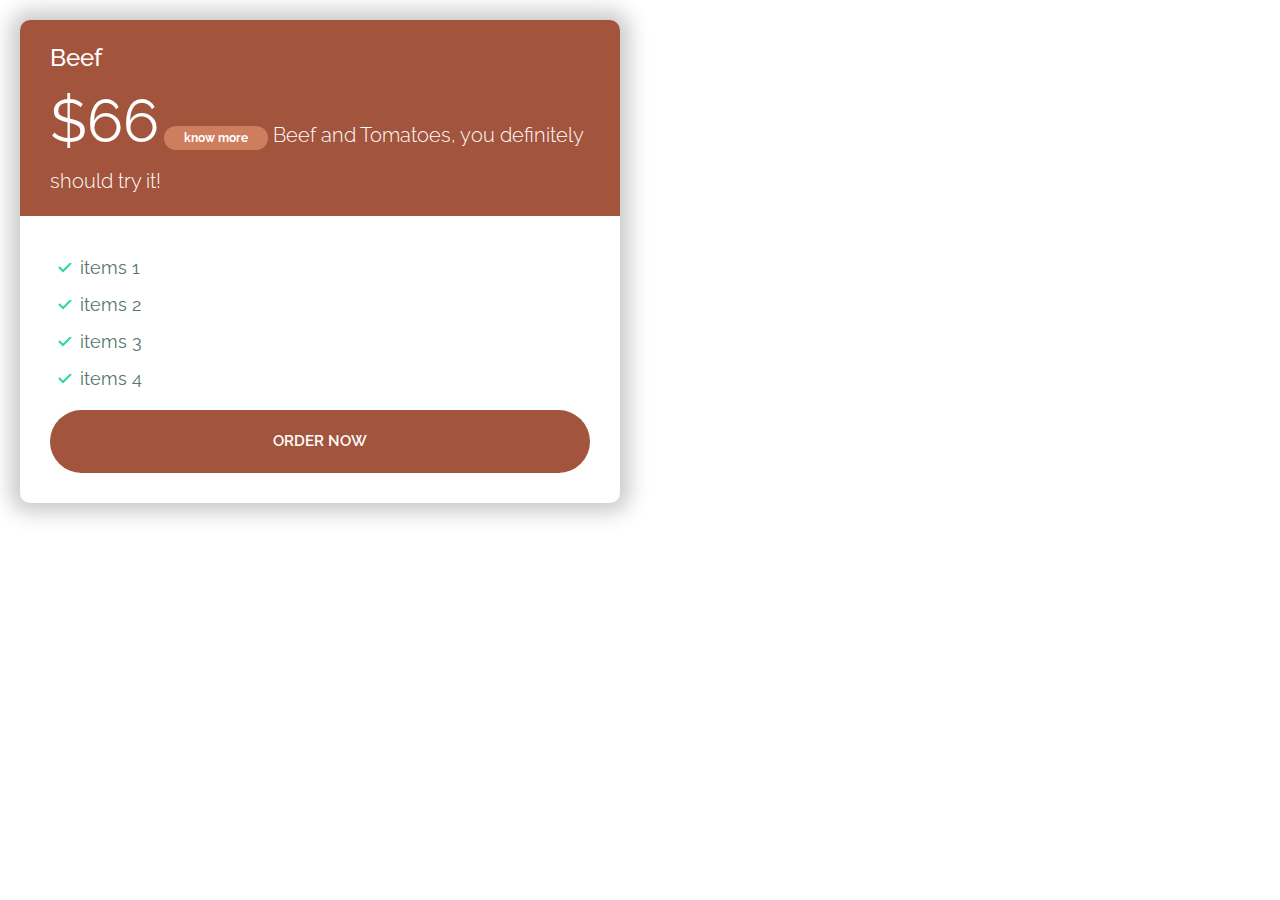
==== index.html @ b5545d44 "Define the plan." ====
<!DOCTYPE html>
<html lang="en">
  <head>
    <meta charset="UTF-8" />
    <meta http-equiv="X-UA-Compatible" content="IE=edge" />
    <meta name="viewport" content="width=device-width, initial-scale=1.0" />
    <title>PersonalWebsite</title>
    <link
      href="https://fonts.googleapis.com/css2?family=Raleway:wght@400;700&display=swap"
      rel="stylesheet"
    />
    <link rel="stylesheet" href="css/normalize.css" />
    <link rel="stylesheet" href="css/styles.css" />
    <link rel="preconnect" href="https://fonts.googleapis.com" />
    <link rel="preconnect" href="https://fonts.gstatic.com" crossorigin />
  </head>
  <body>
    <div style="width: 50%; padding: 2rem">
      <div class="plan">
        <div class="card card--primary">
          <header class="card__header">
            <h3 class="plan__name">Beef</h3>
            <span class="plan__price">$66</span>
            <span class="badge badge--secondary badge--small"> know more</span>
            <span class="plan__description"
              >Beef and Tomatoes, you definitely should try it!</span
            >
          </header>
          <div class="card__body">
            <ul class="list list--tick">
              <li class="list__item">items 1</li>
              <li class="list__item">items 2</li>
              <li class="list__item">items 3</li>
              <li class="list__item">items 4</li>
            </ul>
            <div class="btn btn--primary">Order Now</div>
          </div>
        </div>
      </div>
    </div>
  </body>
</html>
---- css/styles.css ----
html {
    font-size: 62.5%;
}
:root {
    --color--headings:#557571;
    --color--body:#d6ddd8;
    --color--primary:#a3543d;
    --color--secondary:#ce7d5d;
    --color--lightsecondary:#f7d1ba;
    --color--border:#ccc;
    --border--radius:30px;
}
*, *::after, *::before {
    box-sizing: border-box;
}

/* Typography */
body {
    font-family:'Raleway', Arial, Helvetica, sans-serif;
    color: var(--color--body);
    font-size: 2.4rem;
    line-height: 1.5;
}

h1, h2, h3 {
    color: var(--color--headings) ;
    margin-bottom: 1rem;
}

h1 {
    font-size: 7rem;
}

h2 {
    font-size: 4rem;
}

h3 {
    font-size: 3rem;
}

p {
    margin-top: 0;
}

@media screen and (min-width:768px) {
    body {
        font-size: 1.8rem;
    }
    h1 {
        font-size: 8rem;
    }
    h2 {
        font-size: 4rem;
    }
    h3 {
        font-size: 2.4rem;
    }
}

/* links */
a {
    text-decoration: none;
}

.link-arrow {

    text-transform: uppercase;
    color: var(--color--headings);
    font-size: 2rem;
    font-weight: bold;
}

.link-arrow:hover {
    color: var(--color--secondary);
}


/* badges */
.badge {
    border-radius: 20px;
    font-size: 2rem;
    font-weight: bold;
    padding: 0.5rem 2rem;
    white-space: nowrap;
}

.badge--primary {
    background:var(--color--primary);
    color: #fff;
}

.badge--secondary {
    background: var(--color--secondary);
    color: #fff;
}

.badge--accent {
    background: var(--color--lightsecondary);
    color: var(--color--primary);
}

.badge--small {
    font-size: 1.6rem;
}

@media screen and (min-width:1024px) {
    .badge {
        font-size: 1.5rem;
    }
    .badge--small {
        font-size: 1.2rem;
    }
}


/* lists */
.list {
    color: var(--color--headings);
    list-style: none;
    padding-left: 0;
}

.list--inline .list__item {
    display: inline-block;
    margin-right: 2rem;
}

.list--tick {
    list-style-image: url(../images/tick.svg);
    padding-left: 3rem;
    color:var(--color--headings);
}  

.list--tick .list__item {
    padding-left: 0.5rem;
    margin-bottom: 1rem;
}

@media screen and (min-width:1024px) {
    .list--tick .list__item {
    padding-left: 0;
    }
}

/* icon */
.icon {
    width: 40px;
    height: 40px;
}

.icon--primary {
    fill: var(--color--headings);
}

.icon-container {
    background: bisque;
    border-radius: 50px;
    width: 64px;
    height: 64px;
    display: inline-flex;
    justify-content: center;
    align-items: center;

}

.container {
    width: 1200px;
    
}

/* buttons */
.btn {
    border-radius: 40px;
    border: 0;
    cursor: pointer;
    font-size: 2rem;
    font-weight: 600;
    padding: 2rem 4rem;
    text-transform: uppercase;
    text-align: center;
    margin: 1rem 0;
}

.btn--outline {
    border: 2px solid var(--color--headings);
    color: var(--color--headings);
    background: #fff;
}

.btn--outline:hover {
    background: var(--color--headings);
    color: #fff;
}
 
.btn--primary {
    background: var(--color--primary);
    color: #fff;
}

.btn--primary:hover {
    background: var(--color--secondary);
}

.btn--block {
   width: 100%; 
   display: inline-block;
}

@media screen and (min-width:1024px) {
    .btn {
        font-size: 1.5rem;
    }
}

/* inputs */
.input {
    border-radius: var(--border--radius);
    border: 1px solid var(--color--border);
    font-size: 2rem;
    outline: 0;
    padding: 2rem 4rem;
    color: var(--color--headings);
}

::placeholder {
    color: var(--color--border);
}

@media screen and (min-width:1024px) {
    .input {
        font-size: 1.5rem;
    }
}

.input-group {
    border: 1px solid var(--color--border);
    box-shadow: 0 0 30px 0 var(--color--border);
    border-radius: var(--border--radius);
    display: flex;
}

.input-group .btn {
    margin: 4px;
}

.input-group .input {
    border: 0;
    flex-grow: 1;
}

/* cards */
.card {
    box-shadow: 0 0 20px 10px var(--color--border);
    border-radius: 10px;
    overflow: hidden;
}

.card__header, 
.card__body {
    padding: 2rem 3rem;
}

.card--primary .card__header {
    background: var(--color--primary);
    color: #fff;
}

/* plan */
.plan__name {
    color: #fff;
    margin: 0;
    font-weight: 500;
    font-size: 2.4rem;
}

.plan__price {
    font-size: 6rem;
}

.plan__description {
    font-size: 2rem;
    font-weight: 300;
}
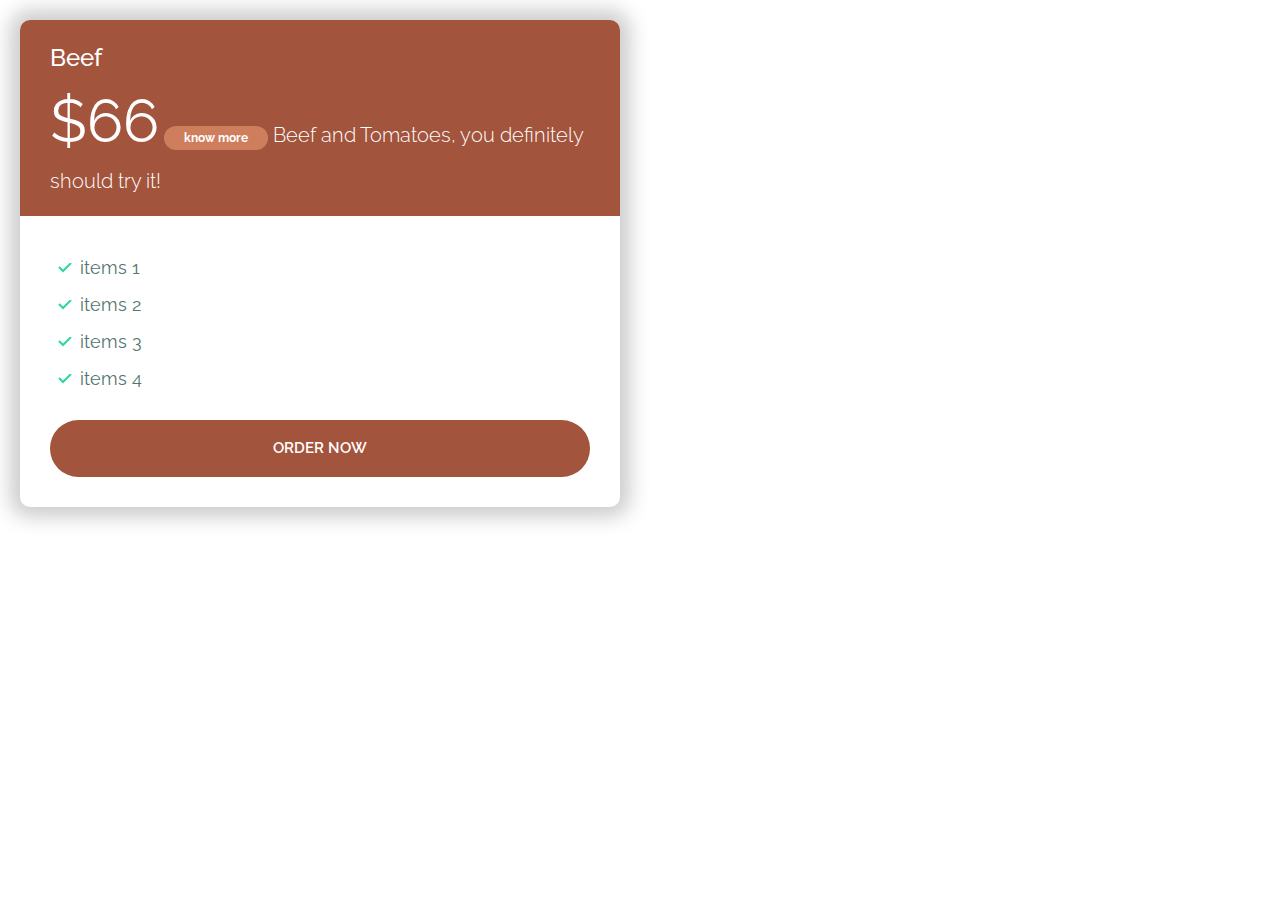
==== commit 87fd1448: "Define the plans2." ====
--- a/index.html
+++ b/index.html
@@ -33,7 +33,7 @@
               <li class="list__item">items 3</li>
               <li class="list__item">items 4</li>
             </ul>
-            <div class="btn btn--primary">Order Now</div>
+            <button class="btn btn--primary btn--block">Order Now</button>
           </div>
         </div>
       </div>
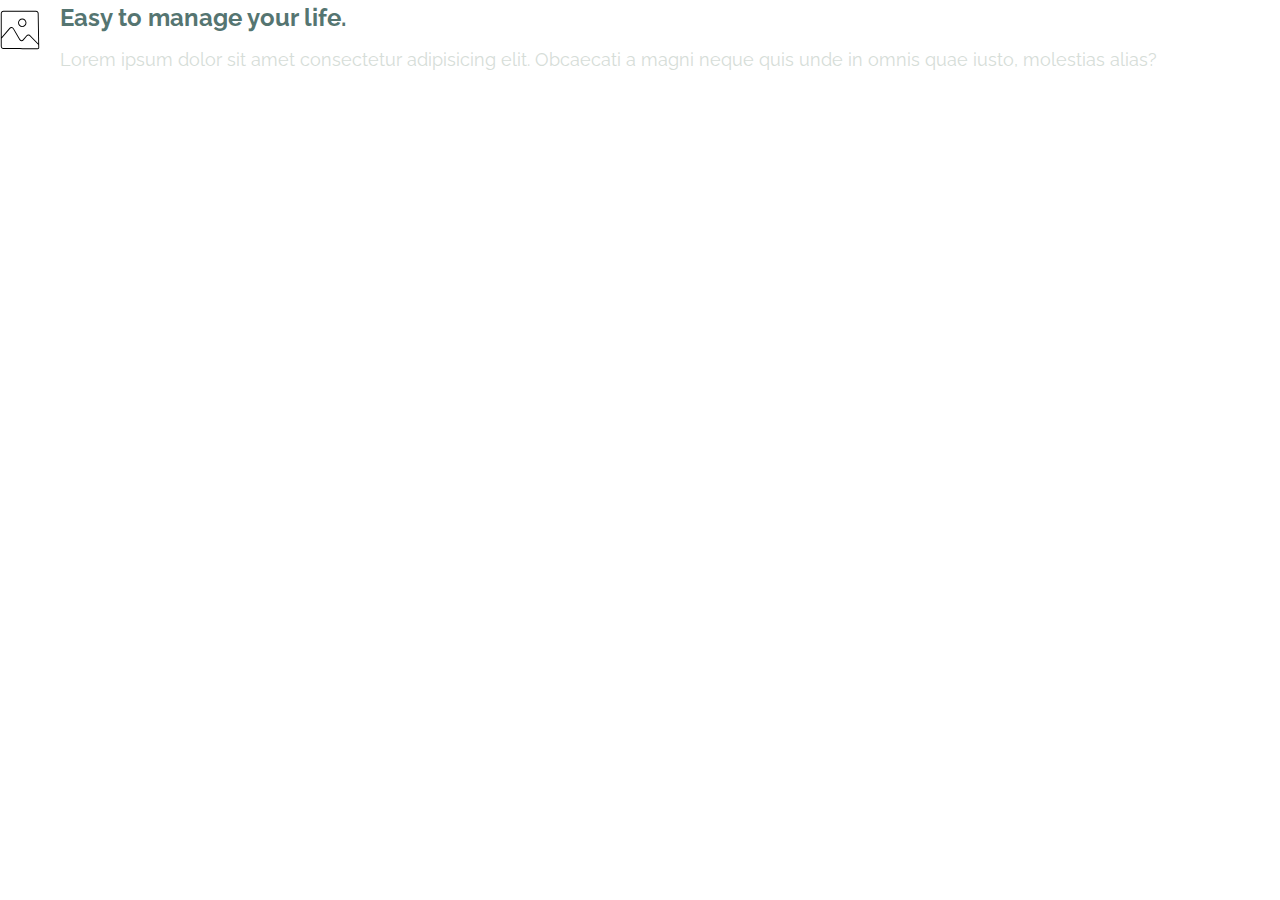
==== commit 9e0f3a69: "Define the media." ====
--- a/index.html
+++ b/index.html
@@ -15,27 +15,18 @@
     <link rel="preconnect" href="https://fonts.gstatic.com" crossorigin />
   </head>
   <body>
-    <div style="width: 50%; padding: 2rem">
-      <div class="plan">
-        <div class="card card--primary">
-          <header class="card__header">
-            <h3 class="plan__name">Beef</h3>
-            <span class="plan__price">$66</span>
-            <span class="badge badge--secondary badge--small"> know more</span>
-            <span class="plan__description"
-              >Beef and Tomatoes, you definitely should try it!</span
-            >
-          </header>
-          <div class="card__body">
-            <ul class="list list--tick">
-              <li class="list__item">items 1</li>
-              <li class="list__item">items 2</li>
-              <li class="list__item">items 3</li>
-              <li class="list__item">items 4</li>
-            </ul>
-            <button class="btn btn--primary btn--block">Order Now</button>
-          </div>
-        </div>
+    <div class="media">
+      <div class="media__image">
+        <svg class="icon">
+          <use xlink:href="images/sprite.svg#snap"></use>
+        </svg>
+      </div>
+      <div class="media__body">
+        <h3 class="media__title">Easy to manage your life.</h3>
+        <p>
+          Lorem ipsum dolor sit amet consectetur adipisicing elit. Obcaecati a
+          magni neque quis unde in omnis quae iusto, molestias alias?
+        </p>
       </div>
     </div>
   </body>
--- a/css/styles.css
+++ b/css/styles.css
@@ -281,4 +281,21 @@
 .plan__description {
     font-size: 2rem;
     font-weight: 300;
+}
+
+/* media */
+.media {
+    display: flex;
+}
+
+.media__title {
+    margin-top: 0;
+}
+
+.media__body {
+    margin: 0 2rem;
+}
+
+.media__image {
+    margin-top: 1rem;
 }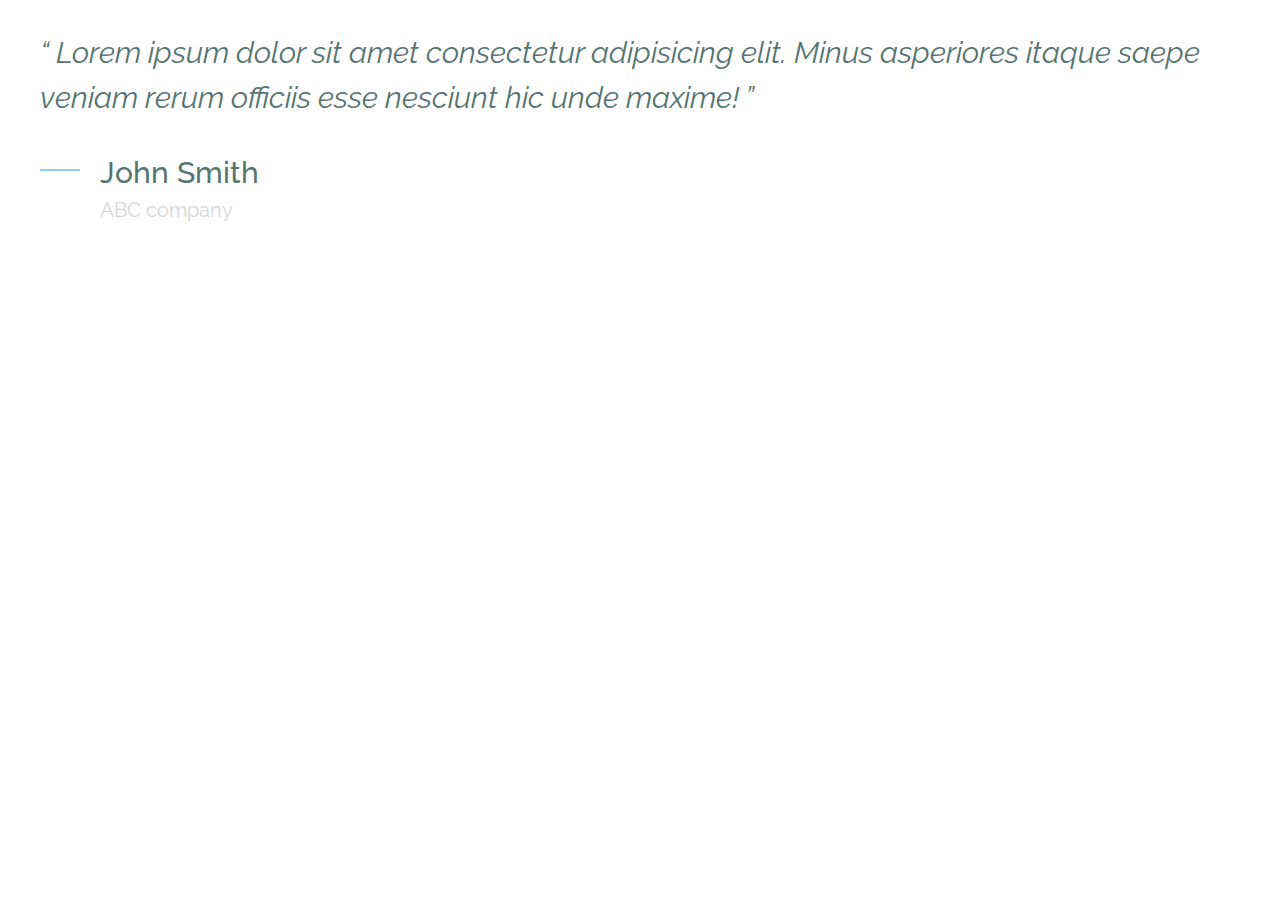
==== commit 41997f9a: "Define the quote." ====
--- a/index.html
+++ b/index.html
@@ -15,19 +15,25 @@
     <link rel="preconnect" href="https://fonts.gstatic.com" crossorigin />
   </head>
   <body>
-    <div class="media">
-      <div class="media__image">
-        <svg class="icon">
-          <use xlink:href="images/sprite.svg#snap"></use>
-        </svg>
-      </div>
-      <div class="media__body">
-        <h3 class="media__title">Easy to manage your life.</h3>
-        <p>
-          Lorem ipsum dolor sit amet consectetur adipisicing elit. Obcaecati a
-          magni neque quis unde in omnis quae iusto, molestias alias?
-        </p>
-      </div>
-    </div>
+    <blockquote class="quote">
+      <p class="quote__text">
+        Lorem ipsum dolor sit amet consectetur adipisicing elit. Minus
+        asperiores itaque saepe veniam rerum officiis esse nesciunt hic unde
+        maxime!
+      </p>
+      <footer>
+        <div class="media">
+          <div class="media__image">
+            <svg class="icon quote__line">
+              <use xlink:href="images/sprite.svg#line"></use>
+            </svg>
+          </div>
+          <div class="media__body">
+            <h3 class="media__title quote__author">John Smith</h3>
+            <p class="quote__company">ABC company</p>
+          </div>
+        </div>
+      </footer>
+    </blockquote>
   </body>
 </html>
--- a/css/styles.css
+++ b/css/styles.css
@@ -298,4 +298,37 @@
 
 .media__image {
     margin-top: 1rem;
-}+}
+
+/* quotes */
+.quote {
+    color: var(--color--headings);
+    font-style: italic;
+    font-size: 3rem;
+}
+
+.quote__text::before {
+    content:open-quote;
+}
+.quote__text::after {
+    content:close-quote;
+}
+
+.quote__author {
+    font-size: 3rem;
+    font-weight: 500;
+    font-style: normal;
+    margin-bottom: 0;
+}
+.quote__line {
+    position: relative;
+    bottom: 10px;
+}
+
+.quote__company {
+    font-size: 2rem;
+    font-style: normal;
+    color: var(--color--border);
+    opacity: .8;
+    margin-top: 0;
+}
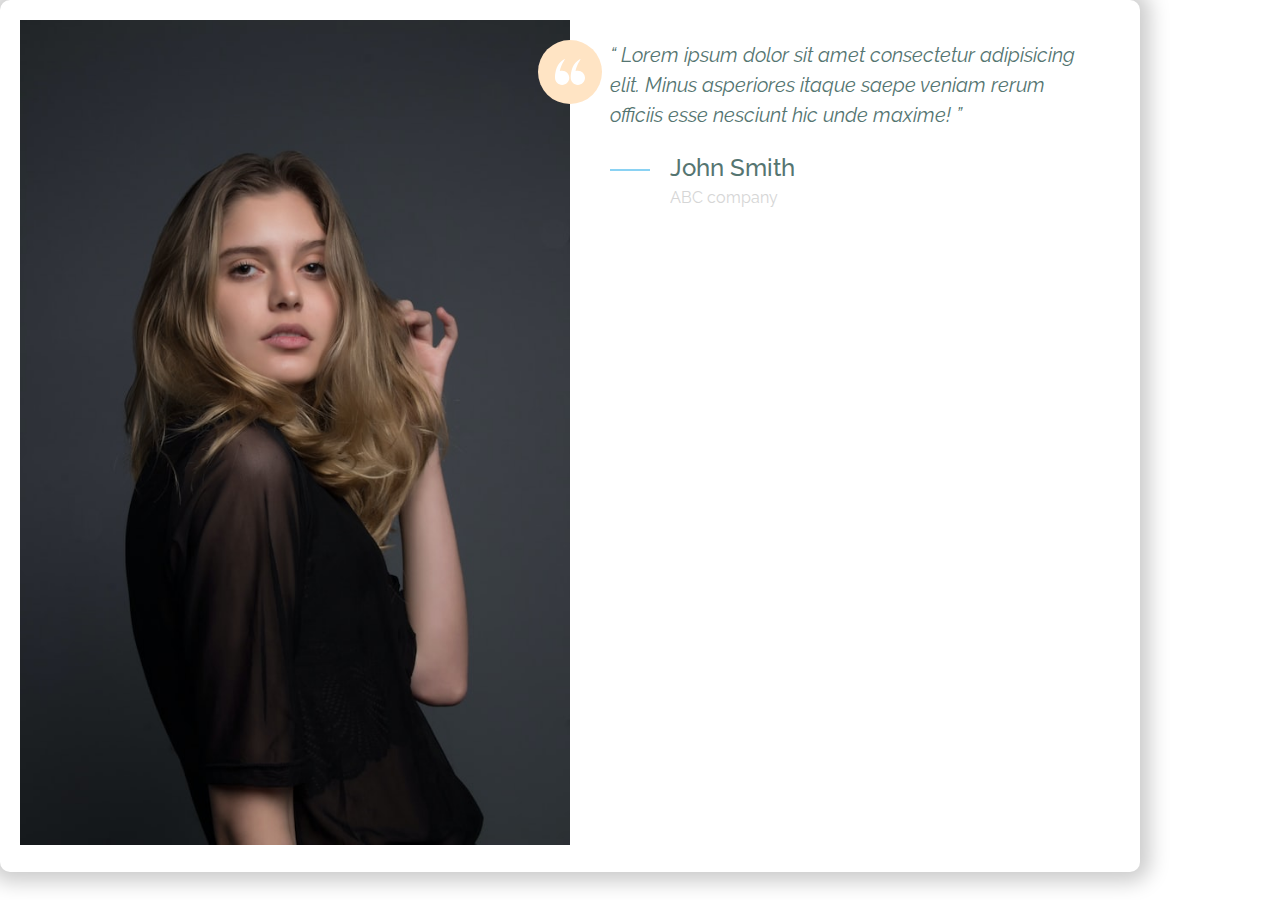
==== commit cb35cb65: "Define the testimonial." ====
--- a/index.html
+++ b/index.html
@@ -15,25 +15,38 @@
     <link rel="preconnect" href="https://fonts.gstatic.com" crossorigin />
   </head>
   <body>
-    <blockquote class="quote">
-      <p class="quote__text">
-        Lorem ipsum dolor sit amet consectetur adipisicing elit. Minus
-        asperiores itaque saepe veniam rerum officiis esse nesciunt hic unde
-        maxime!
-      </p>
-      <footer>
-        <div class="media">
-          <div class="media__image">
-            <svg class="icon quote__line">
-              <use xlink:href="images/sprite.svg#line"></use>
-            </svg>
+    <div class="card testimonial">
+      <div class="grid grid--1x2">
+          <div class="testimonial__image">
+            <img src="/images/model.jpg" alt="" />
+            <span class="icon-container">
+              <svg class="icon icon--white icon--small">
+                <use xlink:href="images/sprite.svg#quotes"></use>
+              </svg>
+            </span>
           </div>
-          <div class="media__body">
-            <h3 class="media__title quote__author">John Smith</h3>
-            <p class="quote__company">ABC company</p>
-          </div>
+          <blockquote class="quote">
+            <p class="quote__text">
+              Lorem ipsum dolor sit amet consectetur adipisicing elit. Minus
+              asperiores itaque saepe veniam rerum officiis esse nesciunt hic
+              unde maxime!
+            </p>
+            <footer>
+              <div class="media">
+                <div class="media__image">
+                  <svg class="icon quote__line">
+                    <use xlink:href="images/sprite.svg#line"></use>
+                  </svg>
+                </div>
+                <div class="media__body">
+                  <h3 class="media__title quote__author">John Smith</h3>
+                  <p class="quote__company">ABC company</p>
+                </div>
+              </div>
+            </footer>
+          </blockquote>
         </div>
-      </footer>
-    </blockquote>
+      </div>
+    </div>
   </body>
 </html>
--- a/css/styles.css
+++ b/css/styles.css
@@ -153,6 +153,15 @@
     fill: var(--color--headings);
 }
 
+.icon--white {
+    fill:#fff;
+}
+
+.icon--small {
+    width: 30px;
+    height: 30px;
+}
+
 .icon-container {
     background: bisque;
     border-radius: 50px;
@@ -254,6 +263,7 @@
     box-shadow: 0 0 20px 10px var(--color--border);
     border-radius: 10px;
     overflow: hidden;
+    max-width: 1140px;
 }
 
 .card__header, 
@@ -332,3 +342,53 @@
     opacity: .8;
     margin-top: 0;
 }
+
+@media screen and (min-width:1024px) {
+    .quote {
+        font-size: 2rem;
+    }
+
+    .quote__author {
+        font-size: 2.4rem;
+    }
+
+    .quote__company {
+        font-size: 1.6rem;
+    }
+}
+
+
+/* grids */
+.grid {
+    display: grid;
+
+}
+
+@media screen and (min-width:768px){
+    .grid--1x2{
+        grid-template-columns: repeat(2, 1fr); } 
+}
+
+@media screen and (min-width:1024px){
+    .grid--1x3{
+        grid-template-columns: repeat(3, 1fr); } 
+}
+
+/* testimonial */
+.testimonial {
+    padding: 2rem;
+}
+
+.testimonial__image > img{
+    width: 100%;
+}
+
+.testimonial__image {
+    position: relative;
+}
+
+.testimonial__image > .icon-container {
+    position: absolute;
+    top:20px;
+    right: -32px;
+}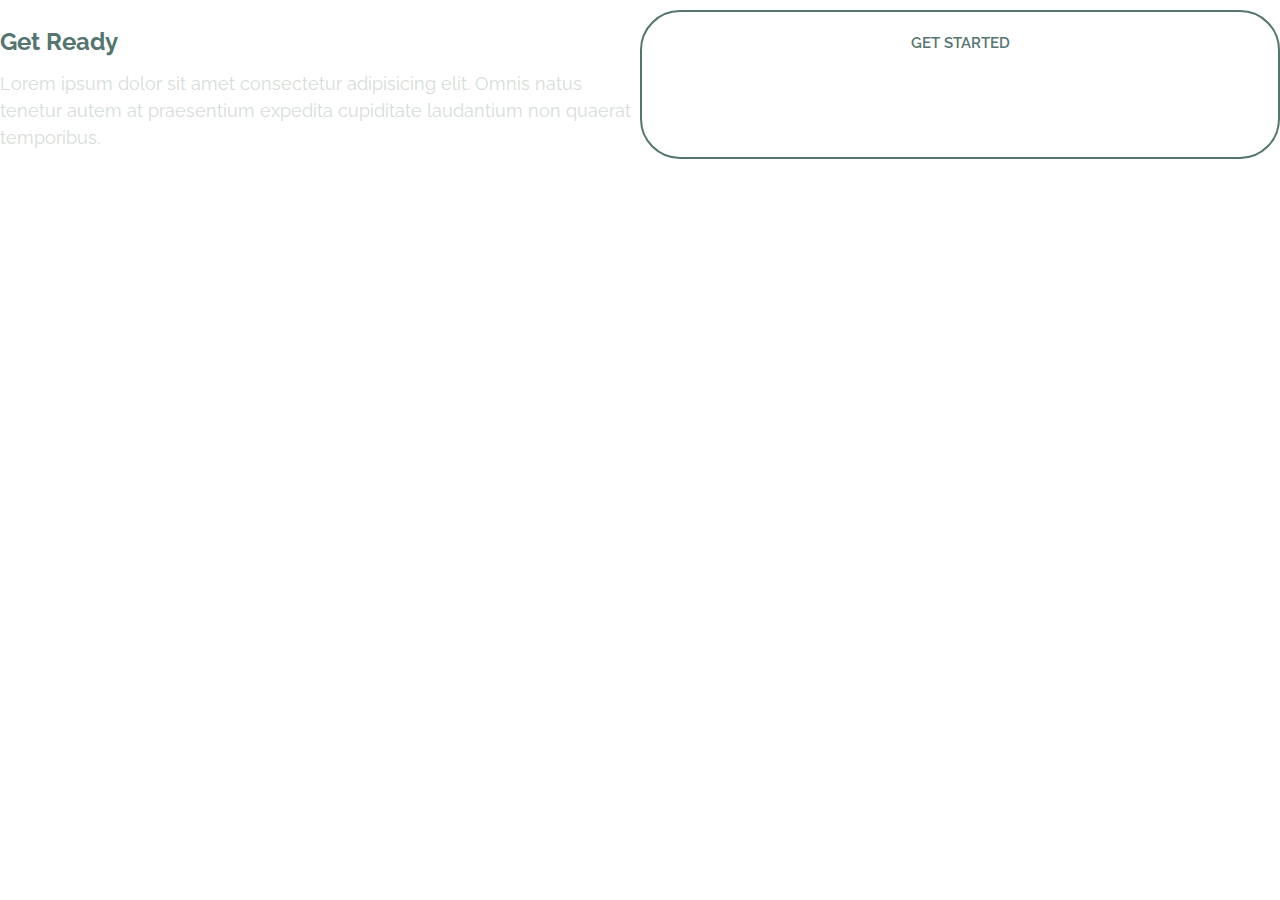
==== commit 28885061: "Define the callout." ====
--- a/index.html
+++ b/index.html
@@ -15,37 +15,17 @@
     <link rel="preconnect" href="https://fonts.gstatic.com" crossorigin />
   </head>
   <body>
-    <div class="card testimonial">
+    <div class="callout">
       <div class="grid grid--1x2">
-          <div class="testimonial__image">
-            <img src="/images/model.jpg" alt="" />
-            <span class="icon-container">
-              <svg class="icon icon--white icon--small">
-                <use xlink:href="images/sprite.svg#quotes"></use>
-              </svg>
-            </span>
-          </div>
-          <blockquote class="quote">
-            <p class="quote__text">
-              Lorem ipsum dolor sit amet consectetur adipisicing elit. Minus
-              asperiores itaque saepe veniam rerum officiis esse nesciunt hic
-              unde maxime!
-            </p>
-            <footer>
-              <div class="media">
-                <div class="media__image">
-                  <svg class="icon quote__line">
-                    <use xlink:href="images/sprite.svg#line"></use>
-                  </svg>
-                </div>
-                <div class="media__body">
-                  <h3 class="media__title quote__author">John Smith</h3>
-                  <p class="quote__company">ABC company</p>
-                </div>
-              </div>
-            </footer>
-          </blockquote>
+        <div class="callout__content">
+          <h3 class="callout__heading">Get Ready</h3>
+          <p class="callout__body">
+            Lorem ipsum dolor sit amet consectetur adipisicing elit. Omnis natus
+            tenetur autem at praesentium expedita cupiditate laudantium non
+            quaerat temporibus.
+          </p>
         </div>
+        <a href="#" class="btn btn--outline">Get started</a>
       </div>
     </div>
   </body>
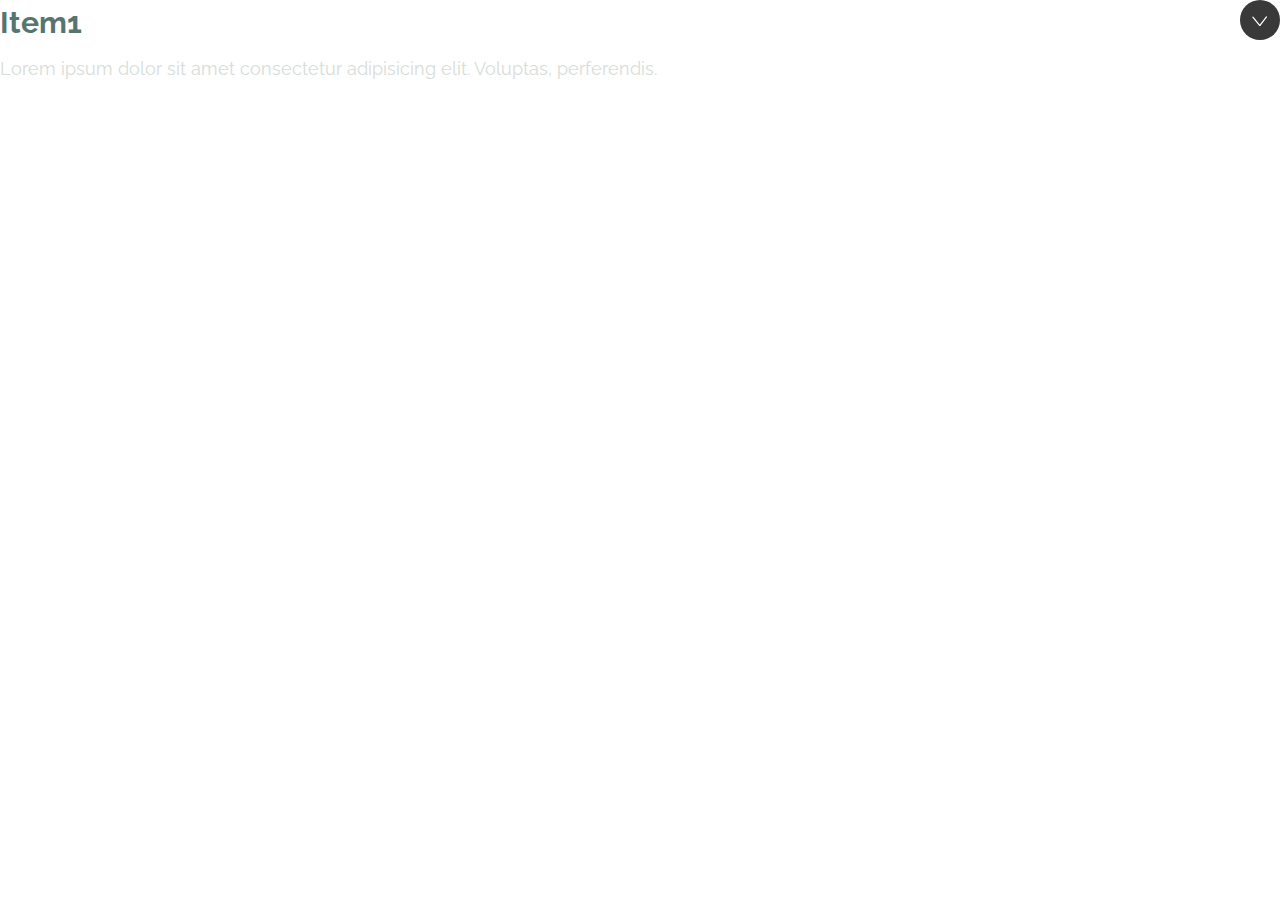
==== commit 11b57620: "Define the collapsible." ====
--- a/index.html
+++ b/index.html
@@ -15,18 +15,18 @@
     <link rel="preconnect" href="https://fonts.gstatic.com" crossorigin />
   </head>
   <body>
-    <div class="callout">
-      <div class="grid grid--1x2">
-        <div class="callout__content">
-          <h3 class="callout__heading">Get Ready</h3>
-          <p class="callout__body">
-            Lorem ipsum dolor sit amet consectetur adipisicing elit. Omnis natus
-            tenetur autem at praesentium expedita cupiditate laudantium non
-            quaerat temporibus.
-          </p>
-        </div>
-        <a href="#" class="btn btn--outline">Get started</a>
-      </div>
+    <div class="collapsible collapsible--expanded">
+      <header class="collapsible__header">
+        <h2 class="collapsible__heading">Item1</h2>
+        <svg class="icon icon--white collapsible__chevron">
+          <use xlink:href="images/sprite.svg#chevron"></use>
+        </svg>
+      </header>
+      <p class="collapsible__content">
+        Lorem ipsum dolor sit amet consectetur adipisicing elit. Voluptas,
+        perferendis.
+      </p>
     </div>
+    <script src="js/main.js"></script>
   </body>
 </html>
--- a/css/styles.css
+++ b/css/styles.css
@@ -83,7 +83,9 @@
     font-weight: bold;
     padding: 0.5rem 2rem;
     white-space: nowrap;
-}
+    text-transform: uppercase;
+}
+
 
 .badge--primary {
     background:var(--color--primary);
@@ -173,9 +175,13 @@
 
 }
 
+.img {
+    width: 100%;
+}
+
 .container {
-    width: 1200px;
-    
+    max-width: 1140px;
+    margin: 0 auto;
 }
 
 /* buttons */
@@ -185,7 +191,7 @@
     cursor: pointer;
     font-size: 2rem;
     font-weight: 600;
-    padding: 2rem 4rem;
+    padding: 2rem 4vw;
     text-transform: uppercase;
     text-align: center;
     margin: 1rem 0;
@@ -242,11 +248,15 @@
     }
 }
 
+
 .input-group {
     border: 1px solid var(--color--border);
     box-shadow: 0 0 30px 0 var(--color--border);
     border-radius: var(--border--radius);
     display: flex;
+    margin: 4rem auto;
+    max-width: 50%;
+    
 }
 
 .input-group .btn {
@@ -256,6 +266,7 @@
 .input-group .input {
     border: 0;
     flex-grow: 1;
+    width: 0;
 }
 
 /* cards */
@@ -277,6 +288,16 @@
 }
 
 /* plan */
+.plan {
+    padding: 4rem;
+
+}
+
+.plans {
+    width: 100%;
+}
+
+
 .plan__name {
     color: #fff;
     margin: 0;
@@ -289,8 +310,19 @@
 }
 
 .plan__description {
+    display: inline-block;
     font-size: 2rem;
     font-weight: 300;
+}
+
+@media screen and (min-width:768px) {
+    .plans {
+        width: 1140px;
+    }
+    .plans .grid--1x2 {
+        grid-template-columns: 50% 50%;
+        padding: 2rem;
+    }
 }
 
 /* media */
@@ -361,7 +393,6 @@
 /* grids */
 .grid {
     display: grid;
-
 }
 
 @media screen and (min-width:768px){
@@ -391,4 +422,89 @@
     position: absolute;
     top:20px;
     right: -32px;
+}
+
+@media screen and (min-width:768px) {
+    .testimonial .quote__text {
+        font-size: 2rem;
+    }
+
+    .testimonial .quote__author {
+        font-size: 1.8rem;
+    }
+
+    .testimonial .quote__company {
+        font-size: 1.6rem;
+    }
+}
+
+/* callout */
+.callout {
+    background: var(--color--lightsecondary);
+    color: #fff;
+    border-radius: 7px;
+    padding: 4rem;
+    display: grid;
+    margin-top: 5rem;
+}
+
+.callout .btn {
+    justify-self: center;
+    align-self: center;
+}
+
+.callout__heading{
+    color: var(--color--primary);
+}
+.callout__heading, 
+.callout__body{
+    text-align: center;
+}
+
+@media screen and (min-width:768px) {
+    .callout .grid--1x2 {
+        grid-template-columns: 1fr auto;
+    }
+
+    .callout__heading, 
+    .callout__body {
+        text-align: left;
+    }
+    .callout .btn {
+        justify-self: start;
+        margin: 0 2rem;
+        font-size: 1.6rem;
+    }
+}
+
+/* collapsible */
+.collapsible__header {
+    display: flex;
+    justify-content: space-between;
+}
+
+.collapsible__heading {
+    margin-top: 0;
+    font-size: 3rem;
+}
+
+.collapsible__chevron {
+    transform: rotate(-90deg);
+    transition: transform .3s;
+}
+
+.collapsible__content {
+    max-height: 0;
+    overflow: hidden;
+    opacity: 0;
+    transition: all 0.3s;
+}
+
+.collapsible--expanded .collapsible__chevron{
+    transform: rotate(0);
+}
+
+.collapsible--expanded .collapsible__content {
+    max-height: 100vh;
+    opacity: 1;
 }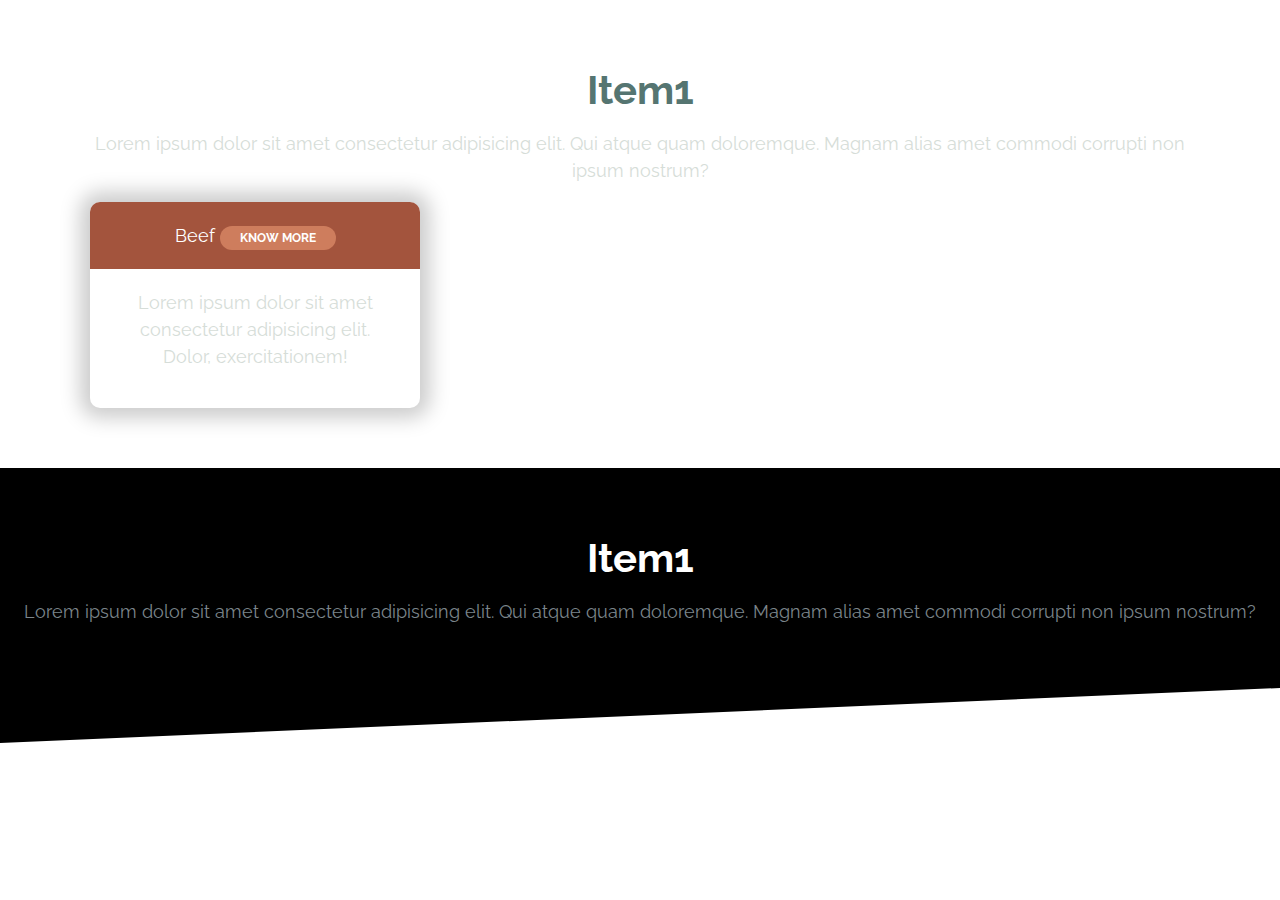
==== commit 04a4f2e4: "Define the block." ====
--- a/index.html
+++ b/index.html
@@ -15,18 +15,36 @@
     <link rel="preconnect" href="https://fonts.gstatic.com" crossorigin />
   </head>
   <body>
-    <div class="collapsible collapsible--expanded">
-      <header class="collapsible__header">
-        <h2 class="collapsible__heading">Item1</h2>
-        <svg class="icon icon--white collapsible__chevron">
-          <use xlink:href="images/sprite.svg#chevron"></use>
-        </svg>
+    <section class="block container">
+      <header class="block__header">
+        <h2 class="block__heading">Item1</h2>
+        <p class="block__content">
+          Lorem ipsum dolor sit amet consectetur adipisicing elit. Qui atque
+          quam doloremque. Magnam alias amet commodi corrupti non ipsum nostrum?
+        </p>
+        <div style="width: 30%" class="card card--primary">
+          <header class="card__header">
+            Beef
+            <span class="badge badge--secondary badge--small">know more</span>
+          </header>
+          <div class="card__body">
+            <p>
+              Lorem ipsum dolor sit amet consectetur adipisicing elit. Dolor,
+              exercitationem!
+            </p>
+          </div>
+        </div>
       </header>
-      <p class="collapsible__content">
-        Lorem ipsum dolor sit amet consectetur adipisicing elit. Voluptas,
-        perferendis.
-      </p>
-    </div>
+    </section>
+    <section class="block block--dark block--skewed-left">
+      <header class="block__header">
+        <h2 class="block__heading">Item1</h2>
+        <p class="block__content">
+          Lorem ipsum dolor sit amet consectetur adipisicing elit. Qui atque
+          quam doloremque. Magnam alias amet commodi corrupti non ipsum nostrum?
+        </p>
+      </header>
+    </section>
     <script src="js/main.js"></script>
   </body>
 </html>
--- a/css/styles.css
+++ b/css/styles.css
@@ -274,7 +274,6 @@
     box-shadow: 0 0 20px 10px var(--color--border);
     border-radius: 10px;
     overflow: hidden;
-    max-width: 1140px;
 }
 
 .card__header, 
@@ -507,4 +506,32 @@
 .collapsible--expanded .collapsible__content {
     max-height: 100vh;
     opacity: 1;
+}
+
+/* block */
+.block {
+    --padding-vertical: 6rem;
+    padding: var(--padding-vertical) 2rem;
+}
+.block__header {
+    text-align: center;
+}
+.block__heading {
+    margin-top: 0%;
+}
+.block--dark {
+    background: #000;
+    color: #7b858b;
+}
+.block--dark .block__heading {
+    color: #fff;
+}
+
+.block--skewed-right {
+    padding-bottom: calc(var(--padding-vertical) + 4rem);
+    clip-path: polygon(0% 0%, 100% 0%, 100% 100%, 0% 80%);
+}
+.block--skewed-left {
+    padding-bottom: calc(var(--padding-vertical) + 4rem);
+    clip-path: polygon(0% 0%, 100% 0%, 100% 80%, 0% 100%);
 }